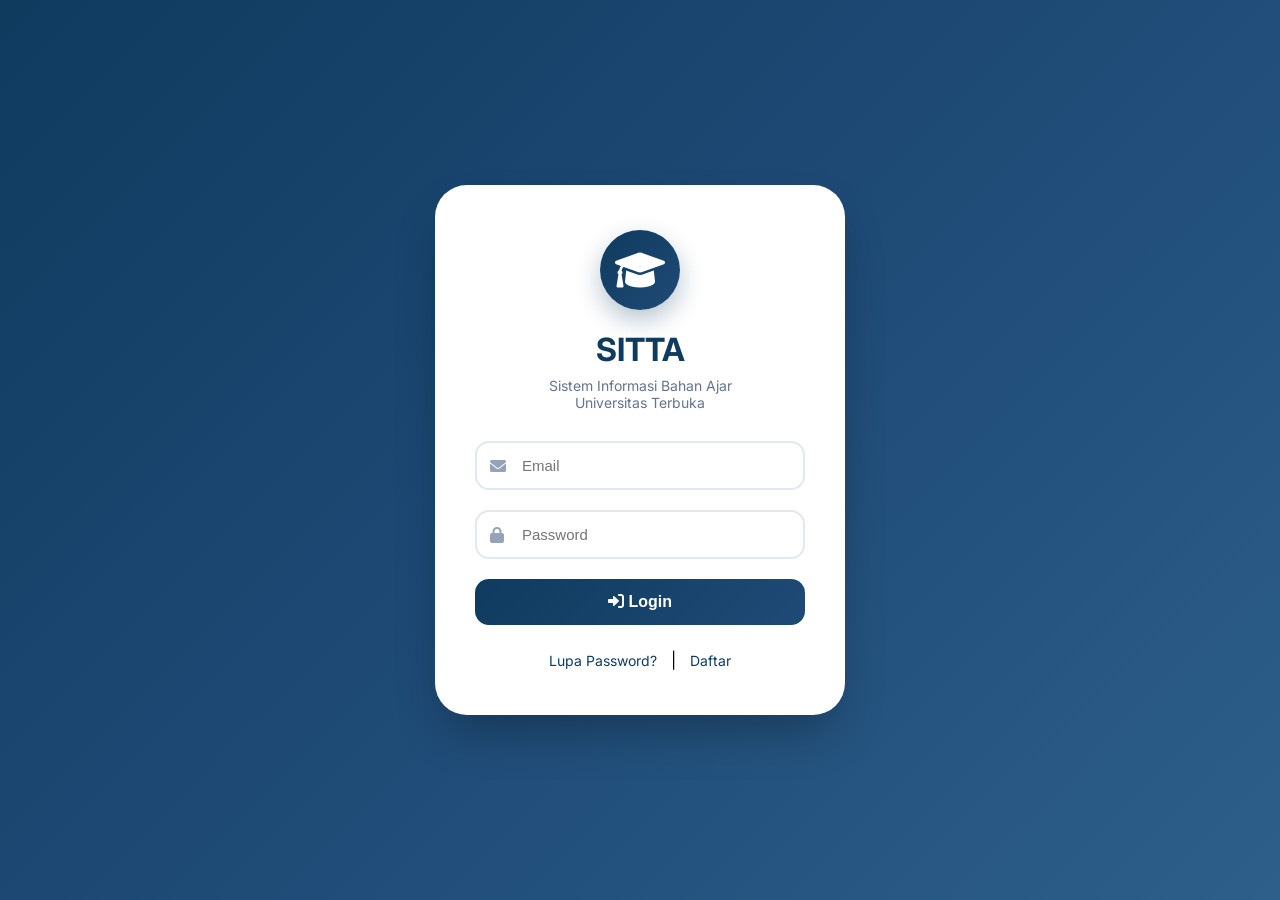
==== index.html @ 56282400 "update terbaru tugas" ====
<!doctype html>
<html lang="id">
  <head>
    <meta charset="UTF-8" />
    <meta name="viewport" content="width=device-width, initial-scale=1.0" />
    <title>Login - SITTA Bahan Ajar UT</title>
    <link rel="stylesheet" href="css/style.css" />
    <link
      href="https://fonts.googleapis.com/css2?family=Inter:wght@300;400;500;600;700;800&display=swap"
      rel="stylesheet"
    />
    <link
      rel="stylesheet"
      href="https://cdnjs.cloudflare.com/ajax/libs/font-awesome/6.0.0-beta3/css/all.min.css"
    />
  </head>
  <body class="login-body">
    <div class="login-container">
      <div class="login-card">
        <div class="logo-icon">
          <i class="fas fa-graduation-cap"></i>
        </div>
        <h1>SITTA</h1>
        <p>Sistem Informasi Bahan Ajar<br />Universitas Terbuka</p>

        <form id="loginForm">
          <div class="input-group">
            <i class="fas fa-envelope"></i>
            <input type="email" id="email" placeholder="Email" required />
          </div>
          <div class="input-group">
            <i class="fas fa-lock"></i>
            <input
              type="password"
              id="password"
              placeholder="Password"
              required
            />
          </div>
          <button type="submit" class="btn-login">
            <i class="fas fa-sign-in-alt"></i> Login
          </button>
        </form>

        <div class="login-footer">
          <a href="#" id="lupaPasswordBtn">Lupa Password?</a>
          <span>|</span>
          <a href="#" id="daftarBtn">Daftar</a>
        </div>
      </div>
    </div>

    <!-- Modal Lupa Password -->
    <div id="lupaModal" class="modal">
      <div class="modal-content">
        <div class="modal-header">
          <h3><i class="fas fa-key"></i> Lupa Password</h3>
          <span class="close">&times;</span>
        </div>
        <div class="modal-body">
          <p>Masukkan email Anda untuk reset password</p>
          <input
            type="email"
            id="resetEmail"
            placeholder="Email"
            class="modal-input"
          />
          <button id="resetBtn" class="btn-modal">Kirim Link Reset</button>
        </div>
      </div>
    </div>

    <!-- Modal Daftar -->
    <div id="daftarModal" class="modal">
      <div class="modal-content">
        <div class="modal-header">
          <h3><i class="fas fa-user-plus"></i> Daftar Akun Baru</h3>
          <span class="close">&times;</span>
        </div>
        <div class="modal-body">
          <input
            type="text"
            id="regNama"
            placeholder="Nama Lengkap"
            class="modal-input"
          />
          <input
            type="email"
            id="regEmail"
            placeholder="Email"
            class="modal-input"
          />
          <input
            type="password"
            id="regPassword"
            placeholder="Password"
            class="modal-input"
          />
          <select id="regRole" class="modal-input">
            <option value="UPBJJ-UT">UPBJJ-UT</option>
            <option value="Mahasiswa">Mahasiswa</option>
            <option value="Fakultas">Fakultas</option>
          </select>
          <button id="registerBtn" class="btn-modal">Daftar</button>
        </div>
      </div>
    </div>

    <script src="js/data.js"></script>
    <script src="js/auth.js"></script>
  </body>
</html>
---- css/style.css ----
* {
  margin: 0;
  padding: 0;
  box-sizing: border-box;
}

body {
  font-family: "Inter", sans-serif;
  background: #f5f7fa;
}

/* ========== LOGIN PAGE ========== */
.login-body {
  background: linear-gradient(135deg, #0f3b5f 0%, #1e4a76 50%, #2d5f8a 100%);
  min-height: 100vh;
  display: flex;
  align-items: center;
  justify-content: center;
}

.login-container {
  width: 100%;
  max-width: 450px;
  padding: 20px;
}

.login-card {
  background: white;
  border-radius: 32px;
  padding: 45px 40px;
  box-shadow: 0 25px 50px -12px rgba(0, 0, 0, 0.3);
  text-align: center;
}

.logo-icon {
  width: 80px;
  height: 80px;
  background: linear-gradient(135deg, #0f3b5f, #1e4a76);
  border-radius: 50%;
  display: flex;
  align-items: center;
  justify-content: center;
  margin: 0 auto 20px;
  box-shadow: 0 10px 25px rgba(15, 59, 95, 0.3);
}

.logo-icon i {
  font-size: 40px;
  color: white;
}

.login-card h1 {
  font-size: 32px;
  color: #0f3b5f;
  margin-bottom: 8px;
}

.login-card p {
  color: #64748b;
  margin-bottom: 30px;
  font-size: 14px;
}

.input-group {
  position: relative;
  margin-bottom: 20px;
}

.input-group i {
  position: absolute;
  left: 15px;
  top: 50%;
  transform: translateY(-50%);
  color: #94a3b8;
}

.input-group input {
  width: 100%;
  padding: 14px 15px 14px 45px;
  border: 2px solid #e2e8f0;
  border-radius: 14px;
  font-size: 15px;
  transition: all 0.3s;
}

.input-group input:focus {
  outline: none;
  border-color: #0f3b5f;
}

.btn-login {
  width: 100%;
  padding: 14px;
  background: linear-gradient(135deg, #0f3b5f, #1e4a76);
  color: white;
  border: none;
  border-radius: 14px;
  font-size: 16px;
  font-weight: 600;
  cursor: pointer;
  transition: all 0.3s;
}

.btn-login:hover {
  transform: translateY(-2px);
  box-shadow: 0 10px 20px rgba(15, 59, 95, 0.3);
}

.login-footer {
  margin-top: 25px;
}

.login-footer a {
  color: #0f3b5f;
  text-decoration: none;
  margin: 0 10px;
  font-size: 14px;
  cursor: pointer;
}

.login-footer a:hover {
  text-decoration: underline;
}

/* ========== DASHBOARD LAYOUT ========== */
.app-container {
  display: flex;
  min-height: 100vh;
}

.sidebar {
  width: 280px;
  background: white;
  box-shadow: 2px 0 20px rgba(0, 0, 0, 0.05);
  position: fixed;
  height: 100vh;
  overflow-y: auto;
  z-index: 100;
}

.main-content {
  flex: 1;
  margin-left: 280px;
  background: #f8fafc;
}

.sidebar-header {
  padding: 25px;
  border-bottom: 1px solid #e2e8f0;
}

.logo {
  display: flex;
  align-items: center;
  gap: 10px;
  font-size: 24px;
  font-weight: 800;
  color: #0f3b5f;
}

.logo i {
  font-size: 28px;
}

.sidebar-nav {
  padding: 20px 0;
}

.nav-item {
  display: flex;
  align-items: center;
  gap: 12px;
  padding: 12px 25px;
  color: #475569;
  text-decoration: none;
  transition: all 0.3s;
  font-weight: 500;
}

.nav-item:hover,
.nav-item.active {
  background: #eef2ff;
  color: #0f3b5f;
  border-left: 3px solid #0f3b5f;
}

.nav-dropdown {
  margin: 5px 0;
}

.nav-dropdown-toggle {
  display: flex;
  align-items: center;
  gap: 12px;
  padding: 12px 25px;
  color: #475569;
  cursor: pointer;
  font-weight: 500;
}

.nav-dropdown-toggle i:last-child {
  margin-left: auto;
  font-size: 12px;
}

.nav-dropdown-menu {
  display: none;
  padding-left: 45px;
}

.nav-dropdown-menu.show {
  display: block;
}

.dropdown-item {
  display: block;
  padding: 10px 15px;
  color: #64748b;
  text-decoration: none;
  font-size: 14px;
}

.dropdown-item:hover {
  color: #0f3b5f;
}

.logout-btn {
  margin-top: 30px;
  border-top: 1px solid #e2e8f0;
  padding-top: 20px;
  color: #e11d48;
}

.logout-btn:hover {
  background: #fef2f2;
  color: #e11d48;
}

.top-bar {
  background: white;
  padding: 20px 30px;
  display: flex;
  justify-content: space-between;
  align-items: center;
  box-shadow: 0 1px 10px rgba(0, 0, 0, 0.05);
}

.greeting {
  display: flex;
  align-items: center;
  gap: 10px;
  font-weight: 600;
  color: #0f3b5f;
}

.user-info {
  display: flex;
  align-items: center;
  gap: 12px;
}

.user-info i {
  font-size: 36px;
  color: #0f3b5f;
}

.user-info div {
  display: flex;
  flex-direction: column;
}

.user-role {
  background: #eef2ff;
  padding: 2px 10px;
  border-radius: 20px;
  font-size: 11px;
  font-weight: 600;
  color: #0f3b5f;
  display: inline-block;
  margin-top: 4px;
}

.content-area {
  padding: 30px;
}

.welcome-card {
  background: linear-gradient(135deg, #0f3b5f, #1e4a76);
  color: white;
  padding: 35px;
  border-radius: 24px;
  margin-bottom: 30px;
}

.welcome-card h2 {
  font-size: 28px;
  margin-bottom: 10px;
}

/* ========== STATS CARDS ========== */
.stats-grid {
  display: grid;
  grid-template-columns: repeat(auto-fit, minmax(250px, 1fr));
  gap: 20px;
  margin-bottom: 30px;
}

.stat-card {
  background: white;
  padding: 25px;
  border-radius: 20px;
  display: flex;
  align-items: center;
  gap: 20px;
  box-shadow: 0 2px 10px rgba(0, 0, 0, 0.05);
  transition: all 0.3s;
}

.stat-card:hover {
  transform: translateY(-5px);
  box-shadow: 0 15px 30px rgba(0, 0, 0, 0.1);
}

.stat-card i {
  font-size: 48px;
  color: #0f3b5f;
}

.stat-info h3 {
  font-size: 14px;
  color: #64748b;
  margin-bottom: 8px;
}

.stat-number {
  font-size: 32px;
  font-weight: 800;
  color: #0f3b5f;
}

/* ========== TABLES ========== */
.recent-orders {
  background: white;
  border-radius: 20px;
  padding: 20px;
  box-shadow: 0 2px 10px rgba(0, 0, 0, 0.05);
}

.recent-orders h3 {
  margin-bottom: 20px;
  color: #0f3b5f;
}

.table-responsive {
  overflow-x: auto;
}

.data-table {
  width: 100%;
  border-collapse: collapse;
}

.data-table th {
  background: #0f3b5f;
  color: white;
  padding: 14px;
  text-align: left;
  font-weight: 600;
}

.data-table td {
  padding: 12px 14px;
  border-bottom: 1px solid #e2e8f0;
}

.data-table tr:hover {
  background: #f8fafc;
}

/* ========== SECTION HEADER ========== */
.section-header {
  display: flex;
  justify-content: space-between;
  align-items: center;
  margin-bottom: 25px;
  flex-wrap: wrap;
  gap: 15px;
}

.section-header h2 {
  color: #0f3b5f;
}

.btn-add,
.btn-cari {
  background: #0f3b5f;
  color: white;
  border: none;
  padding: 12px 24px;
  border-radius: 12px;
  cursor: pointer;
  font-weight: 600;
  display: inline-flex;
  align-items: center;
  gap: 8px;
  transition: all 0.3s;
}

.btn-add:hover,
.btn-cari:hover {
  background: #1e4a76;
  transform: translateY(-2px);
}

/* ========== MODAL ========== */
.modal {
  display: none;
  position: fixed;
  top: 0;
  left: 0;
  width: 100%;
  height: 100%;
  background: rgba(0, 0, 0, 0.5);
  backdrop-filter: blur(4px);
  justify-content: center;
  align-items: center;
  z-index: 1000;
}

.modal-content {
  background: white;
  border-radius: 24px;
  max-width: 500px;
  width: 90%;
  animation: slideDown 0.3s ease;
}

@keyframes slideDown {
  from {
    transform: translateY(-50px);
    opacity: 0;
  }
  to {
    transform: translateY(0);
    opacity: 1;
  }
}

.modal-header {
  padding: 20px 24px;
  border-bottom: 1px solid #e2e8f0;
  display: flex;
  justify-content: space-between;
  align-items: center;
}

.modal-header h3 {
  color: #0f3b5f;
}

.close {
  font-size: 28px;
  cursor: pointer;
  color: #94a3b8;
}

.close:hover {
  color: #0f3b5f;
}

.modal-body {
  padding: 24px;
}

.modal-input {
  width: 100%;
  padding: 12px 15px;
  border: 2px solid #e2e8f0;
  border-radius: 12px;
  margin-bottom: 15px;
  font-size: 14px;
}

.modal-input:focus {
  outline: none;
  border-color: #0f3b5f;
}

.btn-modal {
  width: 100%;
  padding: 12px;
  background: #0f3b5f;
  color: white;
  border: none;
  border-radius: 12px;
  font-weight: 600;
  cursor: pointer;
}

.btn-modal:hover {
  background: #1e4a76;
}

/* ========== TRACKING PAGE ========== */
.tracking-card {
  background: white;
  border-radius: 24px;
  padding: 30px;
  box-shadow: 0 2px 10px rgba(0, 0, 0, 0.05);
}

.tracking-card h2 {
  color: #0f3b5f;
  margin-bottom: 10px;
}

.tracking-desc {
  color: #64748b;
  margin-bottom: 20px;
}

.search-box {
  display: flex;
  gap: 15px;
  margin: 25px 0;
  flex-wrap: wrap;
}

.search-input {
  flex: 1;
  padding: 14px 18px;
  border: 2px solid #e2e8f0;
  border-radius: 14px;
  font-size: 15px;
  transition: all 0.3s;
}

.search-input:focus {
  outline: none;
  border-color: #0f3b5f;
}

.result-card {
  margin-top: 25px;
  padding: 25px;
  background: #f8fafc;
  border-radius: 20px;
  animation: fadeIn 0.3s ease;
}

@keyframes fadeIn {
  from {
    opacity: 0;
    transform: translateY(10px);
  }
  to {
    opacity: 1;
    transform: translateY(0);
  }
}

.result-card h3,
.result-card h4 {
  color: #0f3b5f;
  margin-bottom: 15px;
}

.info-grid {
  display: grid;
  grid-template-columns: repeat(auto-fit, minmax(280px, 1fr));
  gap: 15px;
  margin: 20px 0;
}

.info-row {
  padding: 10px 0;
  border-bottom: 1px solid #e2e8f0;
}

.info-row strong {
  display: inline-block;
  width: 140px;
  color: #475569;
}

.progress-container {
  background: #e2e8f0;
  border-radius: 20px;
  height: 10px;
  margin-top: 8px;
  overflow: hidden;
}

.progress-bar {
  background: linear-gradient(90deg, #0f3b5f, #1e4a76);
  height: 100%;
  border-radius: 20px;
  transition: width 0.5s ease;
  width: 0%;
}

.status-badge {
  display: inline-block;
  padding: 4px 12px;
  border-radius: 20px;
  font-size: 12px;
  font-weight: 600;
}

.status-badge.selesai {
  background: #10b981;
  color: white;
}
.status-badge.dikirim {
  background: #f59e0b;
  color: white;
}
.status-badge.perjalanan {
  background: #3b82f6;
  color: white;
}
.status-badge.Dalam\ Perjalanan {
  background: #3b82f6;
  color: white;
}

.total-amount {
  font-size: 18px;
  font-weight: 800;
  color: #0f3b5f;
}

.timeline {
  margin-top: 20px;
  padding-left: 25px;
  border-left: 3px solid #0f3b5f;
}

.timeline-item {
  margin-bottom: 20px;
  padding-left: 20px;
  position: relative;
}

.timeline-item::before {
  content: "";
  position: absolute;
  left: -29px;
  top: 5px;
  width: 12px;
  height: 12px;
  background: #0f3b5f;
  border-radius: 50%;
}

.timeline-time {
  font-size: 12px;
  color: #64748b;
  margin-bottom: 5px;
}

.timeline-time i {
  margin-right: 5px;
}

.timeline-desc {
  font-weight: 500;
  color: #1e293b;
}

.alert-danger {
  background: #fee2e2;
  color: #e11d48;
  padding: 15px 20px;
  border-radius: 14px;
  margin-top: 20px;
  text-align: center;
}

.alert-danger i {
  margin-right: 8px;
}

.btn-danger-small {
  background: #e11d48;
  color: white;
  border: none;
  padding: 6px 12px;
  border-radius: 8px;
  cursor: pointer;
}

.btn-danger-small:hover {
  background: #be123c;
}

/* ========== RESPONSIVE ========== */
@media (max-width: 768px) {
  .sidebar {
    transform: translateX(-100%);
    transition: transform 0.3s;
    position: fixed;
    z-index: 1000;
  }

  .main-content {
    margin-left: 0;
  }

  .stats-grid {
    grid-template-columns: 1fr;
  }

  .info-row strong {
    width: 120px;
  }

  .top-bar {
    flex-direction: column;
    gap: 10px;
    text-align: center;
  }
}
/* ========== GLASS MORPHISM MODAL ========== */
.glass-modal {
  background: rgba(0, 0, 0, 0.4);
  backdrop-filter: blur(8px);
}

.glass-modal-content {
  background: rgba(255, 255, 255, 0.25);
  backdrop-filter: blur(20px);
  border-radius: 32px;
  max-width: 500px;
  width: 90%;
  box-shadow: 0 25px 50px -12px rgba(0, 0, 0, 0.25);
  border: 1px solid rgba(255, 255, 255, 0.3);
  animation: glassFadeIn 0.3s ease;
}

@keyframes glassFadeIn {
  from {
    opacity: 0;
    transform: scale(0.95);
  }
  to {
    opacity: 1;
    transform: scale(1);
  }
}

.glass-modal-header {
  padding: 20px 24px;
  border-bottom: 1px solid rgba(255, 255, 255, 0.2);
  display: flex;
  justify-content: space-between;
  align-items: center;
}

.glass-modal-header h3 {
  color: white;
  font-size: 1.4rem;
  font-weight: 700;
  text-shadow: 0 2px 4px rgba(0, 0, 0, 0.1);
}

.glass-modal-header h3 i {
  margin-right: 10px;
}

.close-detail {
  font-size: 32px;
  cursor: pointer;
  color: white;
  transition: all 0.2s;
  text-shadow: 0 1px 2px rgba(0, 0, 0, 0.1);
}

.close-detail:hover {
  transform: scale(1.1);
}

.glass-modal-body {
  padding: 24px;
}

.detail-card {
  background: rgba(255, 255, 255, 0.9);
  border-radius: 24px;
  padding: 20px;
  box-shadow: 0 8px 20px rgba(0, 0, 0, 0.1);
}

.detail-icon {
  text-align: center;
  margin-bottom: 20px;
}

.detail-icon i {
  font-size: 60px;
  color: #0f3b5f;
  background: rgba(15, 59, 95, 0.1);
  padding: 20px;
  border-radius: 50%;
}

.detail-info {
  display: flex;
  flex-direction: column;
  gap: 12px;
}

.detail-row {
  display: flex;
  justify-content: space-between;
  align-items: center;
  padding: 10px 0;
  border-bottom: 1px solid rgba(0, 0, 0, 0.05);
}

.detail-label {
  font-weight: 600;
  color: #475569;
  font-size: 14px;
}

.detail-label i {
  margin-right: 8px;
  color: #0f3b5f;
  width: 20px;
}

.detail-value {
  font-weight: 500;
  color: #1e293b;
  font-size: 14px;
}

.stock-value {
  font-size: 18px;
  font-weight: 700;
  color: #0f3b5f;
}

.glass-modal-footer {
  padding: 16px 24px 24px;
  text-align: center;
}

.btn-close-detail {
  background: rgba(255, 255, 255, 0.9);
  border: none;
  padding: 12px 30px;
  border-radius: 40px;
  font-weight: 600;
  color: #0f3b5f;
  cursor: pointer;
  transition: all 0.2s;
  font-size: 14px;
}

.btn-close-detail:hover {
  background: white;
  transform: translateY(-2px);
  box-shadow: 0 5px 15px rgba(0, 0, 0, 0.1);
}

/* Tombol View */
.btn-view {
  background: #10b981;
  color: white;
  border: none;
  padding: 6px 12px;
  border-radius: 8px;
  cursor: pointer;
  margin-right: 8px;
  transition: all 0.2s;
}

.btn-view:hover {
  background: #059669;
  transform: translateY(-1px);
}

.btn-view i {
  margin-right: 4px;
}
/* ========== TABEL DAFTAR DO ========== */
.do-list-section {
  margin-top: 35px;
  padding-top: 25px;
  border-top: 2px solid #e2e8f0;
}

.do-list-section h3 {
  color: #0f3b5f;
  margin-bottom: 8px;
}

.do-list-section .section-desc {
  color: #64748b;
  font-size: 13px;
  margin-bottom: 20px;
}

.do-table {
  font-size: 14px;
}

.do-table tbody tr {
  cursor: pointer;
  transition: all 0.2s;
}

.do-table tbody tr:hover {
  background: #eef2ff;
  transform: translateX(5px);
}

/* Status badge variants */
.status-badge.selesai {
  background: #10b981;
  color: white;
}
.status-badge.dikirim {
  background: #f59e0b;
  color: white;
}
.status-badge.perjalanan {
  background: #3b82f6;
  color: white;
}
.status-badge.Dalam\ Perjalanan {
  background: #3b82f6;
  color: white;
}

.btn-view-do {
  background: #0f3b5f;
  color: white;
  border: none;
  padding: 6px 12px;
  border-radius: 8px;
  cursor: pointer;
  font-size: 12px;
  transition: all 0.2s;
}

.btn-view-do:hover {
  background: #1e4a76;
  transform: scale(1.02);
}
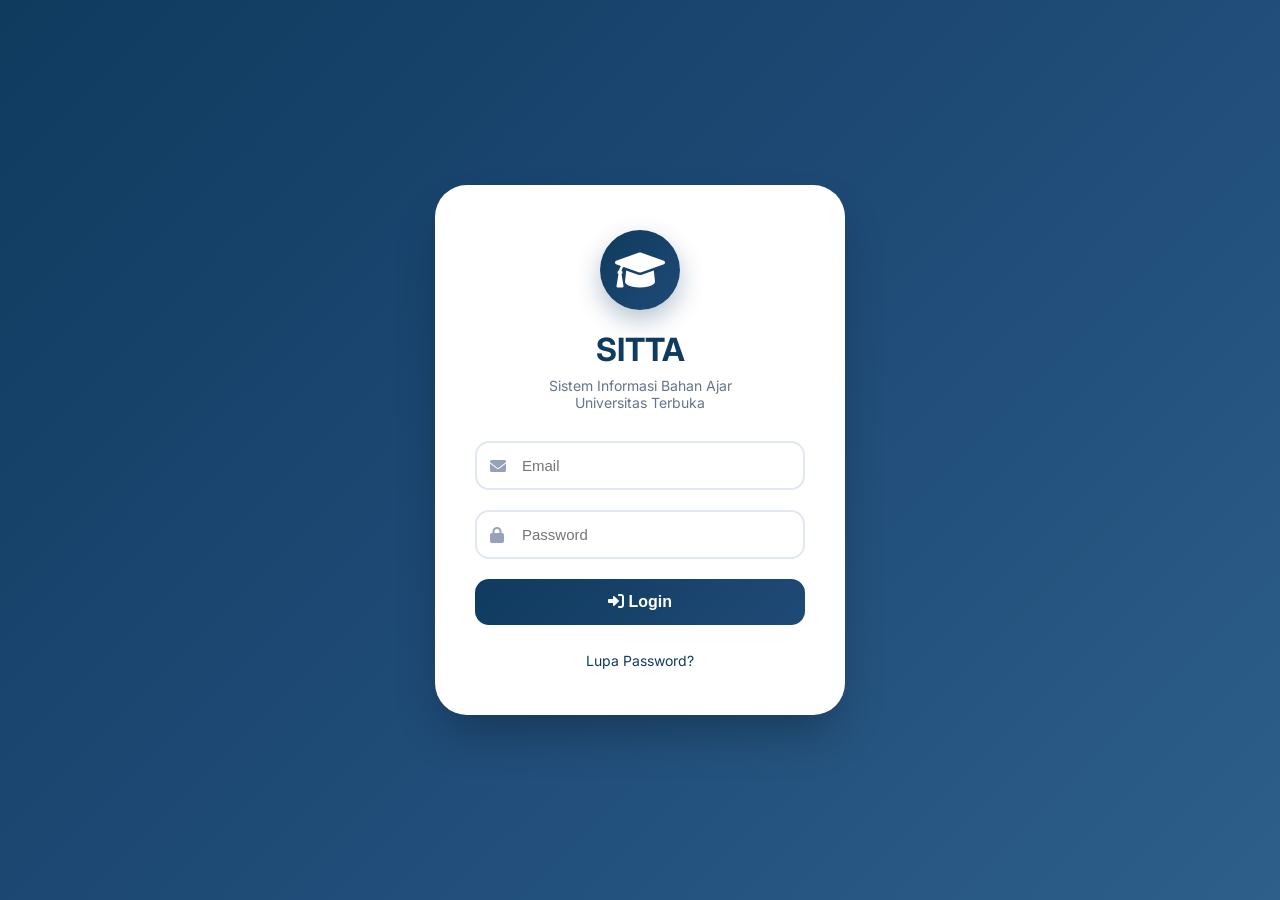
==== commit c209950c: "folder gambar" ====
--- a/index.html
+++ b/index.html
@@ -44,8 +44,6 @@
 
         <div class="login-footer">
           <a href="#" id="lupaPasswordBtn">Lupa Password?</a>
-          <span>|</span>
-          <a href="#" id="daftarBtn">Daftar</a>
         </div>
       </div>
     </div>
@@ -70,42 +68,6 @@
       </div>
     </div>
 
-    <!-- Modal Daftar -->
-    <div id="daftarModal" class="modal">
-      <div class="modal-content">
-        <div class="modal-header">
-          <h3><i class="fas fa-user-plus"></i> Daftar Akun Baru</h3>
-          <span class="close">&times;</span>
-        </div>
-        <div class="modal-body">
-          <input
-            type="text"
-            id="regNama"
-            placeholder="Nama Lengkap"
-            class="modal-input"
-          />
-          <input
-            type="email"
-            id="regEmail"
-            placeholder="Email"
-            class="modal-input"
-          />
-          <input
-            type="password"
-            id="regPassword"
-            placeholder="Password"
-            class="modal-input"
-          />
-          <select id="regRole" class="modal-input">
-            <option value="UPBJJ-UT">UPBJJ-UT</option>
-            <option value="Mahasiswa">Mahasiswa</option>
-            <option value="Fakultas">Fakultas</option>
-          </select>
-          <button id="registerBtn" class="btn-modal">Daftar</button>
-        </div>
-      </div>
-    </div>
-
     <script src="js/data.js"></script>
     <script src="js/auth.js"></script>
   </body>
